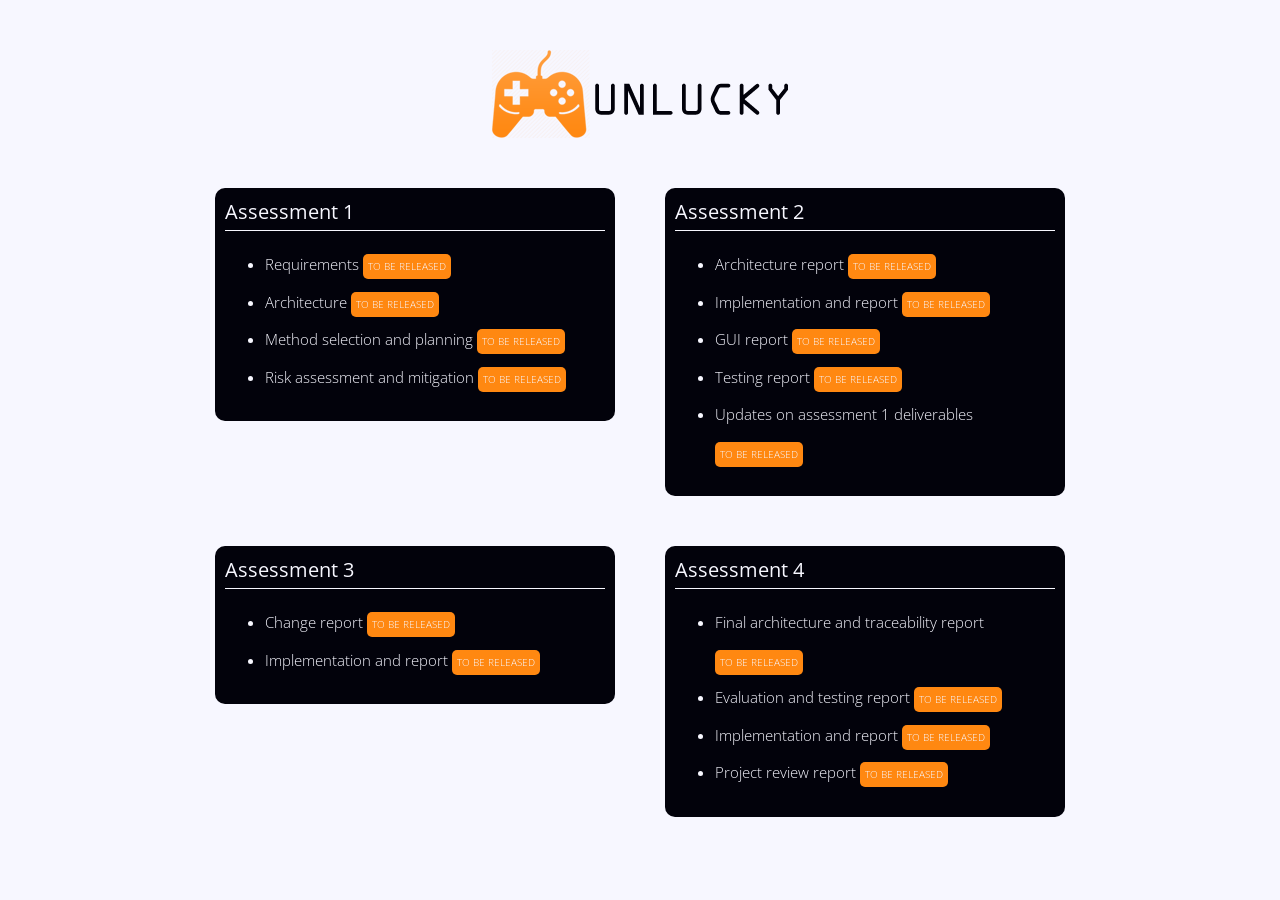
==== docs/index.html @ b44384e7 "Add a website" ====
<!DOCTYPE HTML>
<html>
	<head>
		<meta http-equiv="Content-Type" content="text/html; charset=UTF-8" />
		<title>Unlucky</title>

        <link href="https://fonts.googleapis.com/css?family=Open+Sans:300,400" rel="stylesheet">
		<link rel="stylesheet" type="text/css" href="assets/css/style.css">
	</head>
	<body>
        <a href="index.html" id="logo"></a>

        <div id="wrapper">
            <!-- Assessment 1 -->
            <div class="block" style="margin-right: 50px">
                <div class="title">Assessment 1</div>
                <div class="line"></div>

                <ul>
                    <li>
                        Requirements <a>To be released</a>
                    </li>
                    <li>
                        Architecture <a>To be released</a>
                    </li>
                    <li>
                        Method selection and planning <a>To be released</a>
                    </li>
                    <li>
                        Risk assessment and mitigation <a>To be released</a>
                    </li>
                </ul>
            </div>

            <!-- Assessment 2 -->
            <div class="block">
                <div class="title">Assessment 2</div>
                <div class="line"></div>

                <ul>
                    <li>
                        Architecture report <a>To be released</a>
                    </li>
                    <li>
                        Implementation and report <a>To be released</a>
                    </li>
                    <li>
                        GUI report <a>To be released</a>
                    </li>
                    <li>
                        Testing report <a>To be released</a>
                    </li>
                    <li>
                        Updates on assessment 1 deliverables <a>To be released</a>
                    </li>
                </ul>
            </div>

            <!-- Assessment 3 -->
            <div class="block" style="margin-right: 50px">
                <div class="title">Assessment 3</div>
                <div class="line"></div>

                <ul>
                    <li>
                        Change report <a>To be released</a>
                    </li>
                    <li>
                        Implementation and report <a>To be released</a>
                    </li>
                </ul>
            </div>

            <!-- Assessment 4 -->
            <div class="block">
                <div class="title">Assessment 4</div>
                <div class="line"></div>

                <ul>
                    <li>
                        Final architecture and traceability report <a>To be released</a>
                    </li>
                    <li>
                        Evaluation and testing report <a>To be released</a>
                    </li>
                    <li>
                        Implementation and report <a>To be released</a>
                    </li>
                    <li>
                        Project review report <a>To be released</a>
                    </li>
                </ul>
            </div>
        </div>
    </body>
</html>
---- docs/assets/css/style.css ----
body {
    background-color: #F7F7FF;
    margin: 0;
    padding: 0;
}

#wrapper {
    width: 850px;
    height: auto;
    margin: 0 auto;
}

/* Header */
#logo {
    background-image: url('../images/logo.png');
    width: 296px;
    height: 88px;
    margin: 50px auto 50px auto;
    display: block;
}

/* Wrapper's content */
.block {
    background-color: #02020B;
    width: 380px;
    height: auto;
    float: left;
    -webkit-border-radius: 10px;
    -moz-border-radius: 10px;
    border-radius: 10px;
    margin-bottom: 50px;
    font-family: 'Open Sans', sans-serif;
    padding: 10px;
}

.block .title {
    color: #F7F7FF;
    font-size: 20px;
    font-weight: 400; /* Regular */
    padding: 0 0 5px 0;
}

.block .line {
    background-color: #F7F7FF;
    width: 100%;
    height: 1px;
    margin: 0 0 10px 0;
}

.block ul {
    color: #F7F7FF;
    font-size: 15px;
    font-weight: 300; /* Light */
    line-height: 2.5;
}

.block ul a {
    background-color: #FF8811;
    width: auto;
    height: auto;
    font-size: 10px;
    padding: 0 5px;
    -webkit-border-radius: 5px;
    -moz-border-radius: 5px;
    border-radius: 5px;
    text-transform: uppercase;
    color: #F7F7FF;
    text-decoration: none;
    display: inline-block;
}
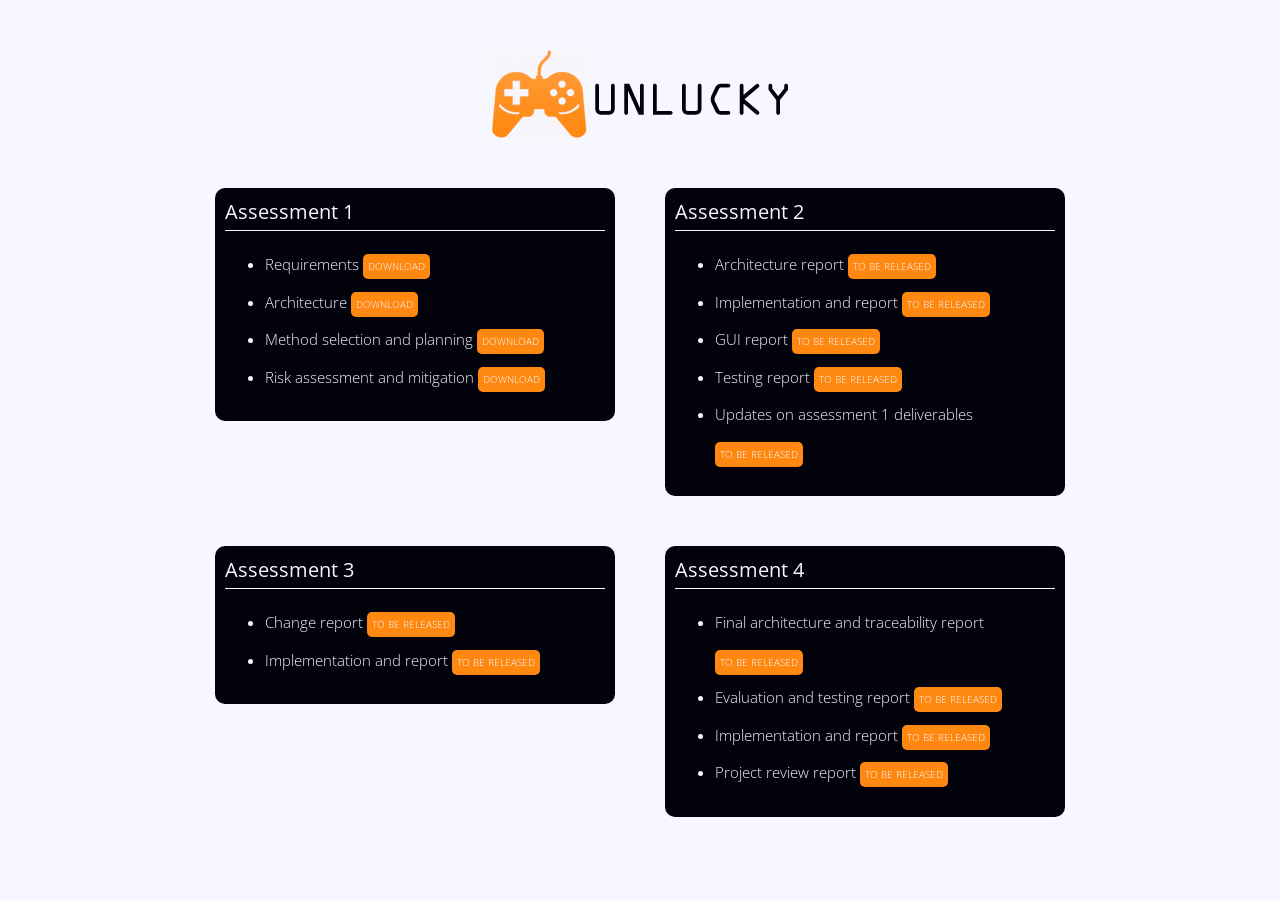
==== commit 11ab3681: "Update the website" ====
--- a/docs/index.html
+++ b/docs/index.html
@@ -18,16 +18,16 @@
 
                 <ul>
                     <li>
-                        Requirements <a>To be released</a>
+                        Requirements <a href="https://github.com/as2378/unlucky/raw/master/files/Assessment1/Req1.pdf">Download</a>
                     </li>
                     <li>
-                        Architecture <a>To be released</a>
+                        Architecture <a href="https://github.com/as2378/unlucky/raw/master/files/Assessment1/Arch1.pdf">Download</a>
                     </li>
                     <li>
-                        Method selection and planning <a>To be released</a>
+                        Method selection and planning <a href="https://github.com/as2378/unlucky/raw/master/files/Assessment1/Plan1.pdf">Download</a>
                     </li>
                     <li>
-                        Risk assessment and mitigation <a>To be released</a>
+                        Risk assessment and mitigation <a href="https://github.com/as2378/unlucky/raw/master/files/Assessment1/Risk1.pdf">Download</a>
                     </li>
                 </ul>
             </div>
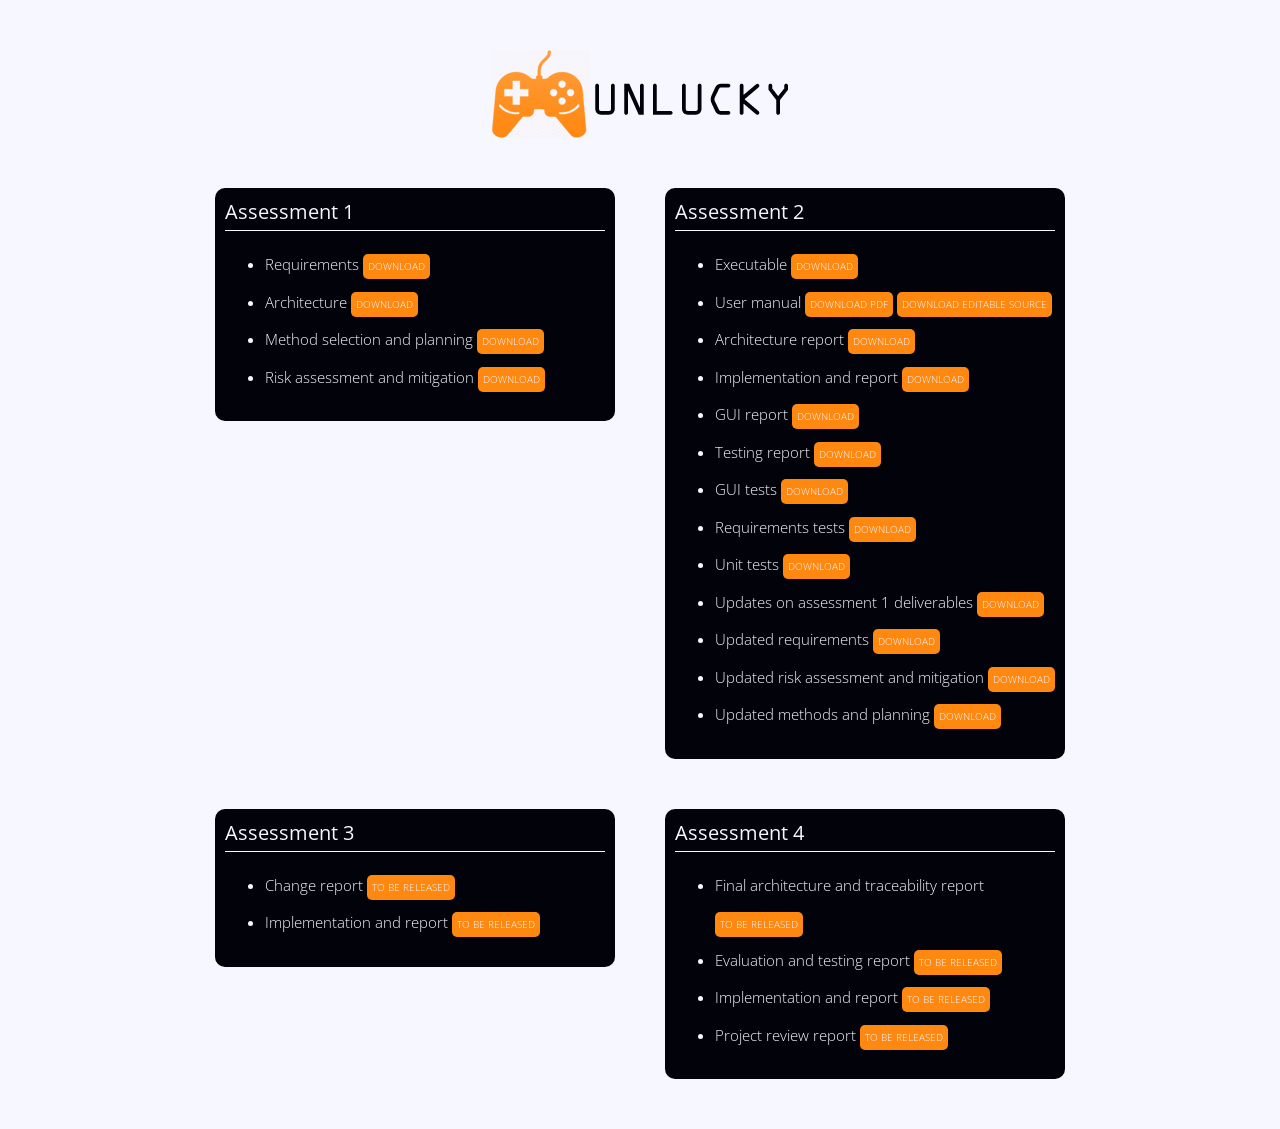
==== commit e1a03020: "Update the website" ====
--- a/docs/index.html
+++ b/docs/index.html
@@ -18,16 +18,16 @@
 
                 <ul>
                     <li>
-                        Requirements <a href="https://github.com/as2378/unlucky/raw/master/files/Assessment1/Req1.pdf">Download</a>
+                        Requirements <a href="https://github.com/as2378/unlucky/raw/master/docs/files/Assessment1/Req1.pdf">Download</a>
                     </li>
                     <li>
-                        Architecture <a href="https://github.com/as2378/unlucky/raw/master/files/Assessment1/Arch1.pdf">Download</a>
+                        Architecture <a href="https://github.com/as2378/unlucky/raw/master/docs/files/Assessment1/Arch1.pdf">Download</a>
                     </li>
                     <li>
-                        Method selection and planning <a href="https://github.com/as2378/unlucky/raw/master/files/Assessment1/Plan1.pdf">Download</a>
+                        Method selection and planning <a href="https://github.com/as2378/unlucky/raw/master/docs/files/Assessment1/Plan1.pdf">Download</a>
                     </li>
                     <li>
-                        Risk assessment and mitigation <a href="https://github.com/as2378/unlucky/raw/master/files/Assessment1/Risk1.pdf">Download</a>
+                        Risk assessment and mitigation <a href="https://github.com/as2378/unlucky/raw/master/docs/files/Assessment1/Risk1.pdf">Download</a>
                     </li>
                 </ul>
             </div>
@@ -39,19 +39,44 @@
 
                 <ul>
                     <li>
-                        Architecture report <a>To be released</a>
+                        Executable <a href="https://github.com/as2378/unlucky/raw/master/docs/files/Assessment2/game.zip">Download</a>
                     </li>
                     <li>
-                        Implementation and report <a>To be released</a>
+                        User manual <a href="https://github.com/as2378/unlucky/raw/master/docs/files/Assessment2/UserManual.pdf">Download PDF</a>
+                                    <a href="https://github.com/as2378/unlucky/raw/master/docs/files/Assessment2/UserManual.docx">Download Editable Source</a>
                     </li>
                     <li>
-                        GUI report <a>To be released</a>
+                        Architecture report <a href="https://github.com/as2378/unlucky/raw/master/docs/files/Assessment2/Arch2.pdf">Download</a>
                     </li>
                     <li>
-                        Testing report <a>To be released</a>
+                        Implementation and report <a href="https://github.com/as2378/unlucky/raw/master/docs/files/Assessment2/Impl2.pdf">Download</a>
                     </li>
                     <li>
-                        Updates on assessment 1 deliverables <a>To be released</a>
+                        GUI report <a href="https://github.com/as2378/unlucky/raw/master/docs/files/Assessment2/GUI2.pdf">Download</a>
+                    </li>
+                    <li>
+                        Testing report <a href="https://github.com/as2378/unlucky/raw/master/docs/files/Assessment2/Test2.pdf">Download</a>
+                    </li>
+                    <li>
+                        GUI tests <a href="https://github.com/as2378/unlucky/raw/master/docs/files/Assessment2/GUI_Tests.pdf">Download</a>
+                    </li>
+                    <li>
+                        Requirements tests <a href="https://github.com/as2378/unlucky/raw/master/docs/files/Assessment2/Requirements_Tests.pdf">Download</a>
+                    </li>
+                    <li>
+                        Unit tests <a href="https://github.com/as2378/unlucky/raw/master/docs/files/Assessment2/Unit_Tests.pdf">Download</a>
+                    </li>
+                    <li>
+                        Updates on assessment 1 deliverables <a href="https://github.com/as2378/unlucky/raw/master/docs/files/Assessment2/Updates2.pdf">Download</a>
+                    </li>
+                    <li>
+                        Updated requirements <a href="https://github.com/as2378/unlucky/raw/master/docs/files/Assessment2/Updated_Requirements.pdf">Download</a>
+                    </li>
+                    <li>
+                        Updated risk assessment and mitigation <a href="https://github.com/as2378/unlucky/raw/master/docs/files/Assessment2/Updated_Risk_Assessment_and_Mitigation.pdf">Download</a>
+                    </li>
+                    <li>
+                        Updated methods and planning <a href="https://github.com/as2378/unlucky/raw/master/docs/files/Assessment2/Updated_methods_and_planning.pdf">Download</a>
                     </li>
                 </ul>
             </div>
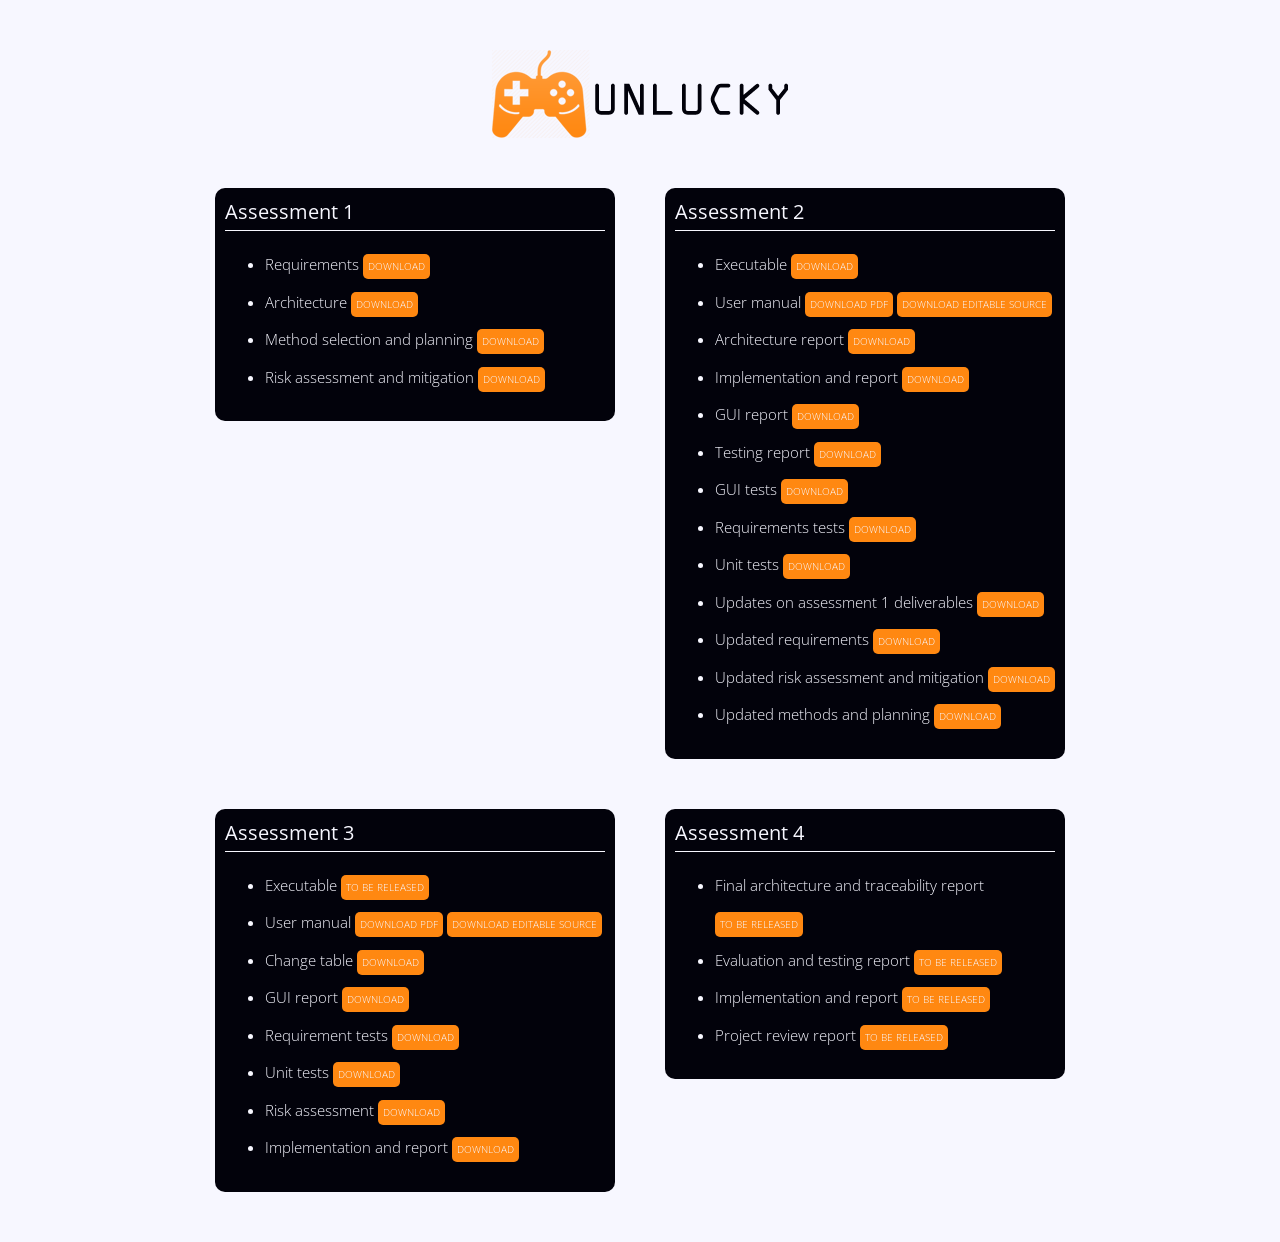
==== commit 722a30fd: "Add the files of assessment 3" ====
--- a/docs/index.html
+++ b/docs/index.html
@@ -88,10 +88,29 @@
 
                 <ul>
                     <li>
-                        Change report <a>To be released</a>
+                        Executable <a>To be released</a>
                     </li>
                     <li>
-                        Implementation and report <a>To be released</a>
+                        User manual <a href="https://github.com/as2378/unlucky/raw/master/docs/files/Assessment3/UserManual.pdf">Download PDF</a>
+                                    <a href="https://github.com/as2378/unlucky/raw/master/docs/files/Assessment3/UserManual.docx">Download Editable Source</a>
+                    </li>
+                    <li>
+                        Change table <a href="https://github.com/as2378/unlucky/raw/master/docs/files/Assessment3/ChangeTable.pdf">Download</a>
+                    </li>
+                    <li>
+                        GUI report <a href="https://github.com/as2378/unlucky/raw/master/docs/files/Assessment3/Assessment3-GUI_Report.pdf">Download</a>
+                    </li>
+                    <li>
+                        Requirement tests <a href="https://github.com/as2378/unlucky/raw/master/docs/files/Assessment3/Assessment3-RequirementTests.pdf">Download</a>
+                    </li>
+                    <li>
+                        Unit tests <a href="https://github.com/as2378/unlucky/raw/master/docs/files/Assessment3/Assessment3-UnitTests.pdf">Download</a>
+                    </li>
+                    <li>
+                        Risk assessment <a href="https://github.com/as2378/unlucky/raw/master/docs/files/Assessment3/Assessment3-Risk_Assessment.pdf">Download</a>
+                    </li>
+                    <li>
+                        Implementation and report <a href="https://github.com/as2378/unlucky/raw/master/docs/files/Assessment3/Impl3.pdf">Download</a>
                     </li>
                 </ul>
             </div>
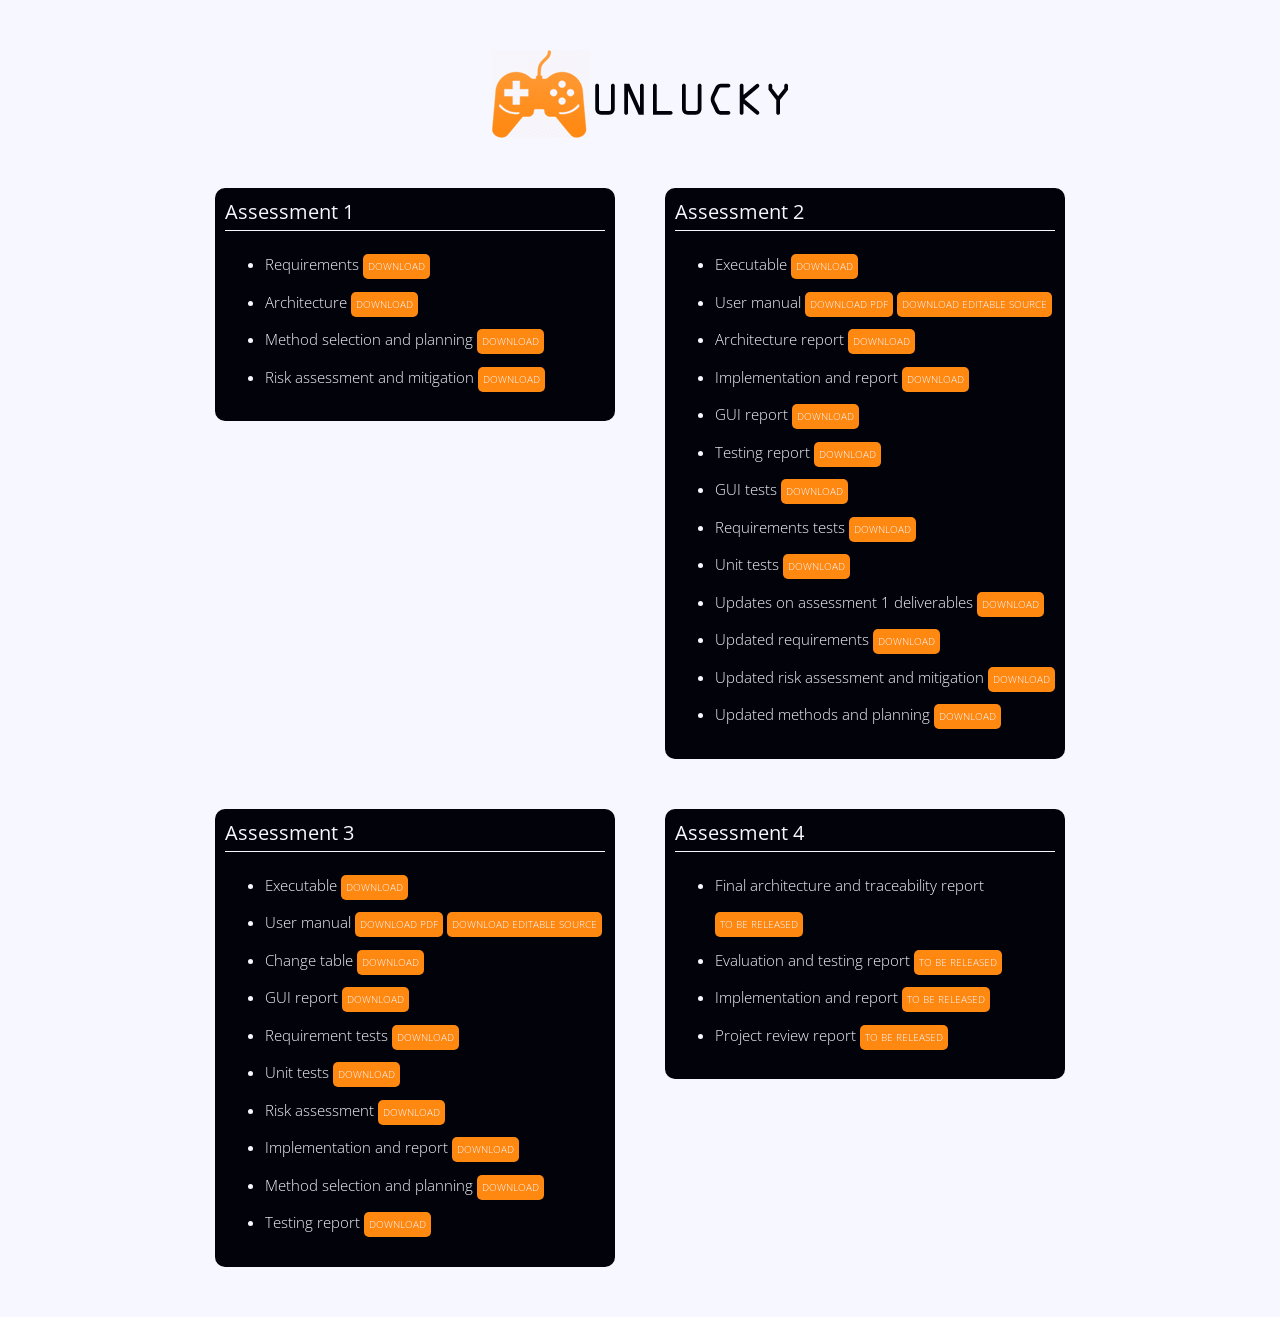
==== commit 924287e0: "Update the list of files" ====
--- a/docs/index.html
+++ b/docs/index.html
@@ -88,7 +88,7 @@
 
                 <ul>
                     <li>
-                        Executable <a>To be released</a>
+                        Executable <a href="https://github.com/as2378/unlucky/raw/master/docs/files/Assessment3/UniversityDomination.zip">Download</a>
                     </li>
                     <li>
                         User manual <a href="https://github.com/as2378/unlucky/raw/master/docs/files/Assessment3/UserManual.pdf">Download PDF</a>
@@ -111,6 +111,12 @@
                     </li>
                     <li>
                         Implementation and report <a href="https://github.com/as2378/unlucky/raw/master/docs/files/Assessment3/Impl3.pdf">Download</a>
+                    </li>
+                    <li>
+                        Method selection and planning <a href="https://github.com/as2378/unlucky/raw/master/docs/files/Assessment3/Assessment3-Methods_and_Planning.pdf">Download</a>
+                    </li>
+                    <li>
+                        Testing report <a href="https://github.com/as2378/unlucky/raw/master/docs/files/Assessment3/Assessment3-TestingReport.pdf">Download</a>
                     </li>
                 </ul>
             </div>
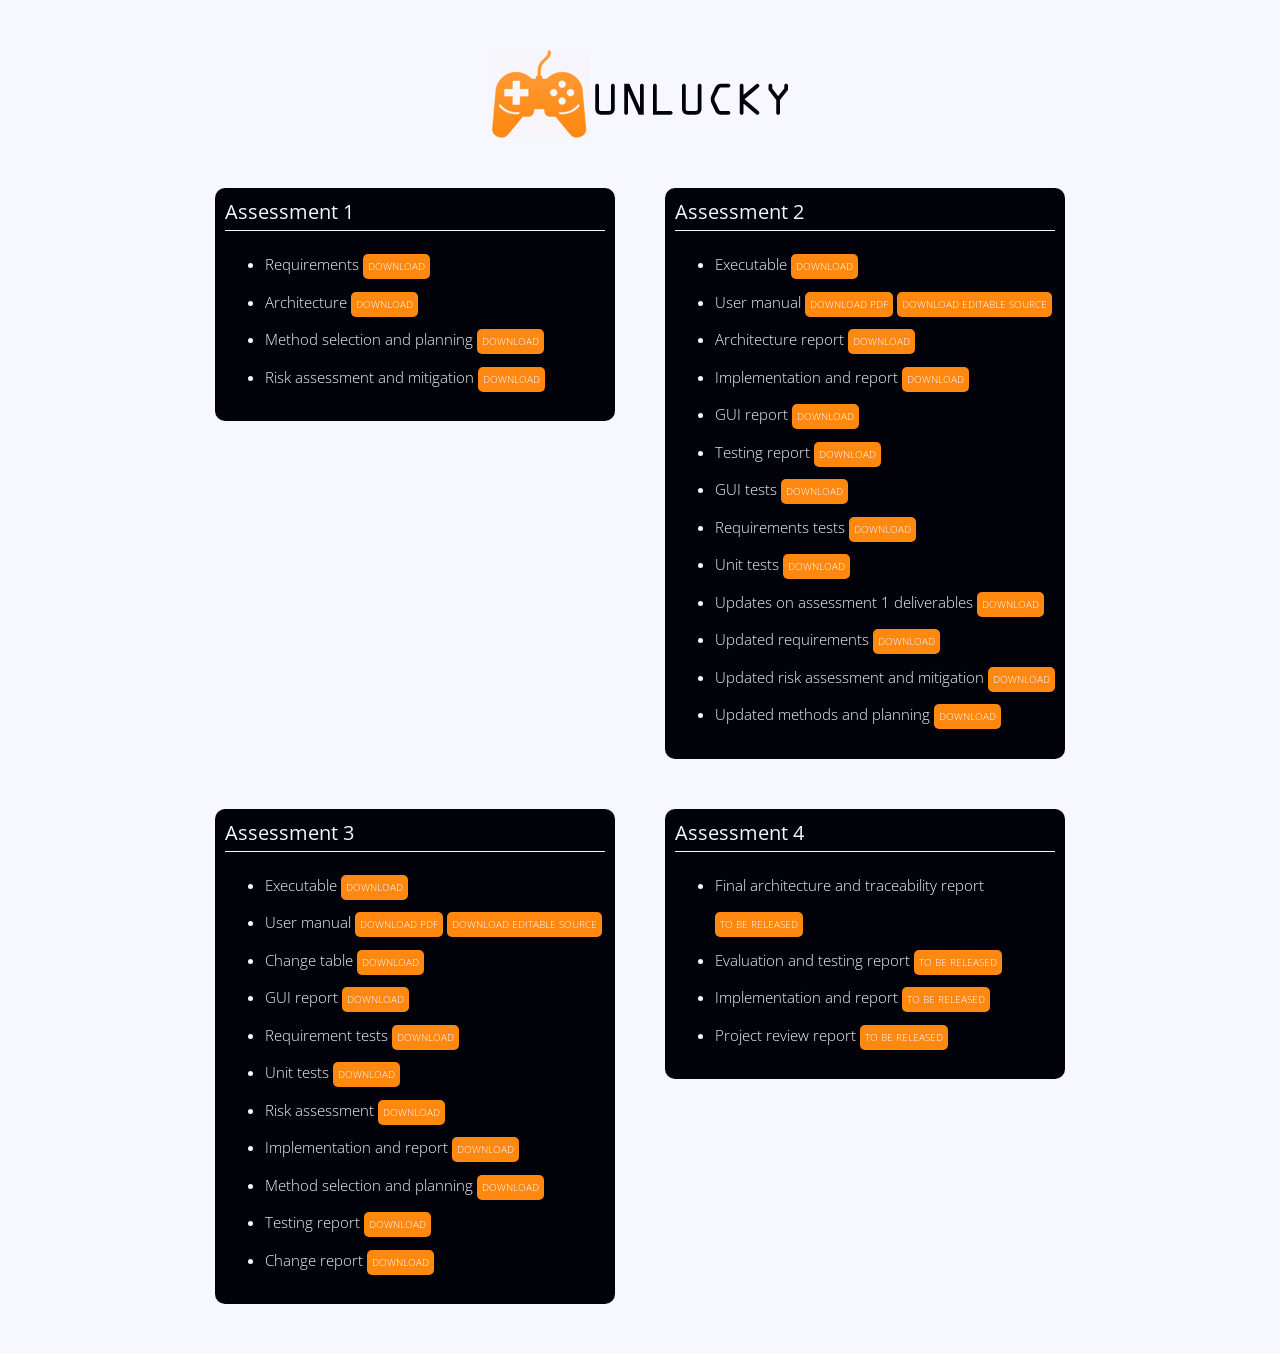
==== commit 4821d1c5: "Update the list of files" ====
--- a/docs/index.html
+++ b/docs/index.html
@@ -118,6 +118,9 @@
                     <li>
                         Testing report <a href="https://github.com/as2378/unlucky/raw/master/docs/files/Assessment3/Assessment3-TestingReport.pdf">Download</a>
                     </li>
+                    <li>
+                        Change report <a href="https://github.com/as2378/unlucky/raw/master/docs/files/Assessment3/Change3.pdf">Download</a>
+                    </li>
                 </ul>
             </div>
 
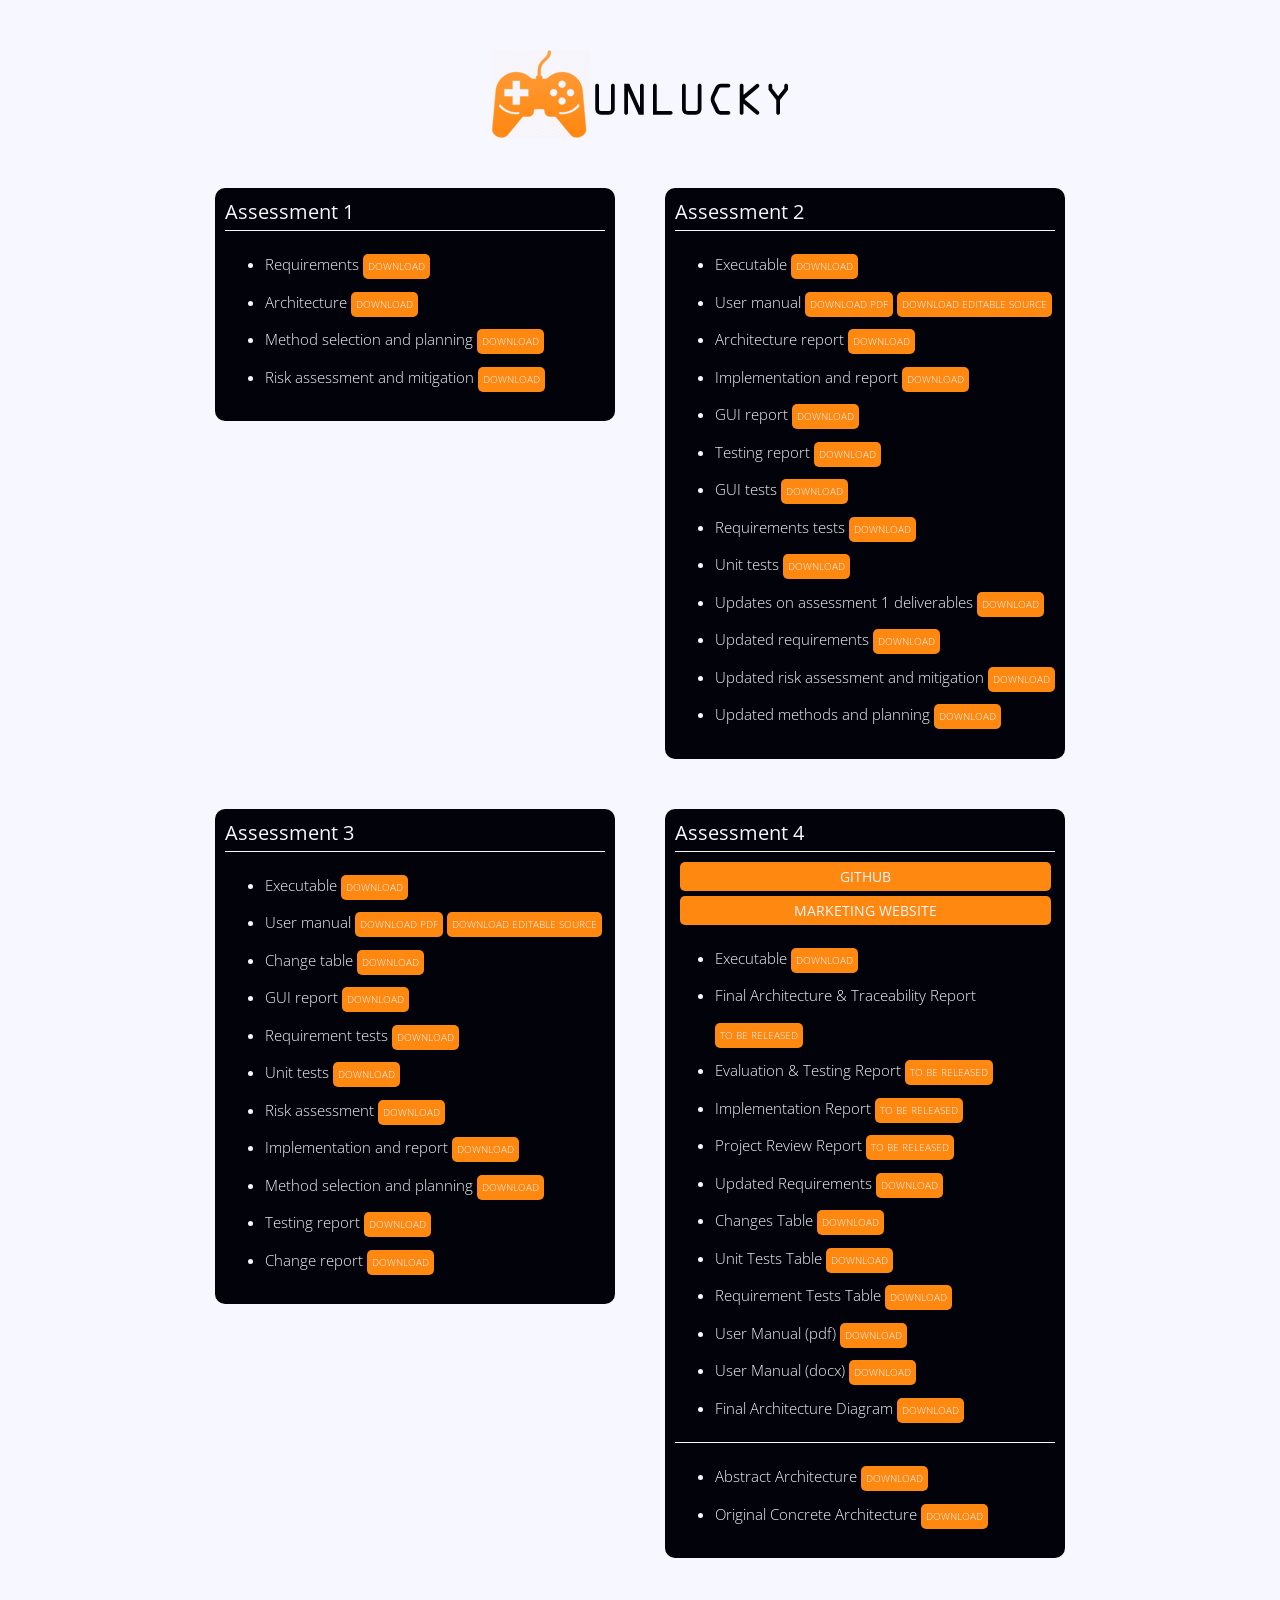
==== commit bf538ad5: "Added some Assessment 4 documents" ====
--- a/docs/index.html
+++ b/docs/index.html
@@ -128,20 +128,54 @@
             <div class="block">
                 <div class="title">Assessment 4</div>
                 <div class="line"></div>
-
+		<a class="button" href = "https://github.com/as2378/Assessment3">GitHub</a>
+                <a class="button" href = "https://tb1009.github.io/UniversityDomination">Marketing Website</a>
                 <ul>
-                    <li>
-                        Final architecture and traceability report <a>To be released</a>
+		    <li>
+                        Executable <a href="./files/Assessment4/UniversityDomination.zip">Download</a>
                     </li>
                     <li>
-                        Evaluation and testing report <a>To be released</a>
+                        Final Architecture & Traceability Report <a>To be released</a>
                     </li>
                     <li>
-                        Implementation and report <a>To be released</a>
+                        Evaluation & Testing Report <a>To be released</a>
                     </li>
                     <li>
-                        Project review report <a>To be released</a>
+                        Implementation Report <a>To be released</a>
                     </li>
+                    <li>
+                        Project Review Report <a>To be released</a>
+                    </li>
+		    <li>
+			Updated Requirements <a href="./files/Assessment4/Updated_Requirements.pdf">Download</a>
+		    </li>
+		    <li>
+			Changes Table <a href="./files/Assessment4/Changes_Table.pdf">Download</a>
+		    </li>
+		    <li>
+			Unit Tests Table <a href="./files/Assessment4/Unit_Tests.pdf">Download</a>
+		    </li>
+		    <li>
+			Requirement Tests Table <a href="./files/Assessment4/Requirement_Tests.pdf">Download</a>
+		    </li>
+		    <li>
+			User Manual (pdf) <a href="./files/Assessment4/User_Manual.pdf">Download</a>
+		    </li>
+		    <li>
+			User Manual (docx) <a href="./files/Assessment4/User_Manual.docx">Download</a>
+		    </li>
+		    <li>
+			Final Architecture Diagram <a href="./files/Assessment4/Final_Architecture_Diagram.jpg">Download</a>
+		    </li>
+		</ul>
+		<div class="line"></div>
+                <ul>
+		    <li>
+			Abstract Architecture <a href="./files/Assessment4/Arch1-Abstract_Architecture.pdf">Download</a>
+		    </li>
+		    <li>
+			Original Concrete Architecture <a href="./files/Assessment4/Arch2-Original_Concrete_Architecture.pdf">Download</a>
+		    </li>
                 </ul>
             </div>
         </div>
--- a/docs/assets/css/style.css
+++ b/docs/assets/css/style.css
@@ -54,7 +54,7 @@
     line-height: 2.5;
 }
 
-.block ul a {
+.block ul a, .button {
     background-color: #FF8811;
     width: auto;
     height: auto;
@@ -68,3 +68,12 @@
     text-decoration: none;
     display: inline-block;
 }
+
+.button {
+    display: block;
+    width: 95%;
+    font-size: 14px;
+    margin: 5px auto;
+    padding: 5px;  
+    text-align:center;
+}
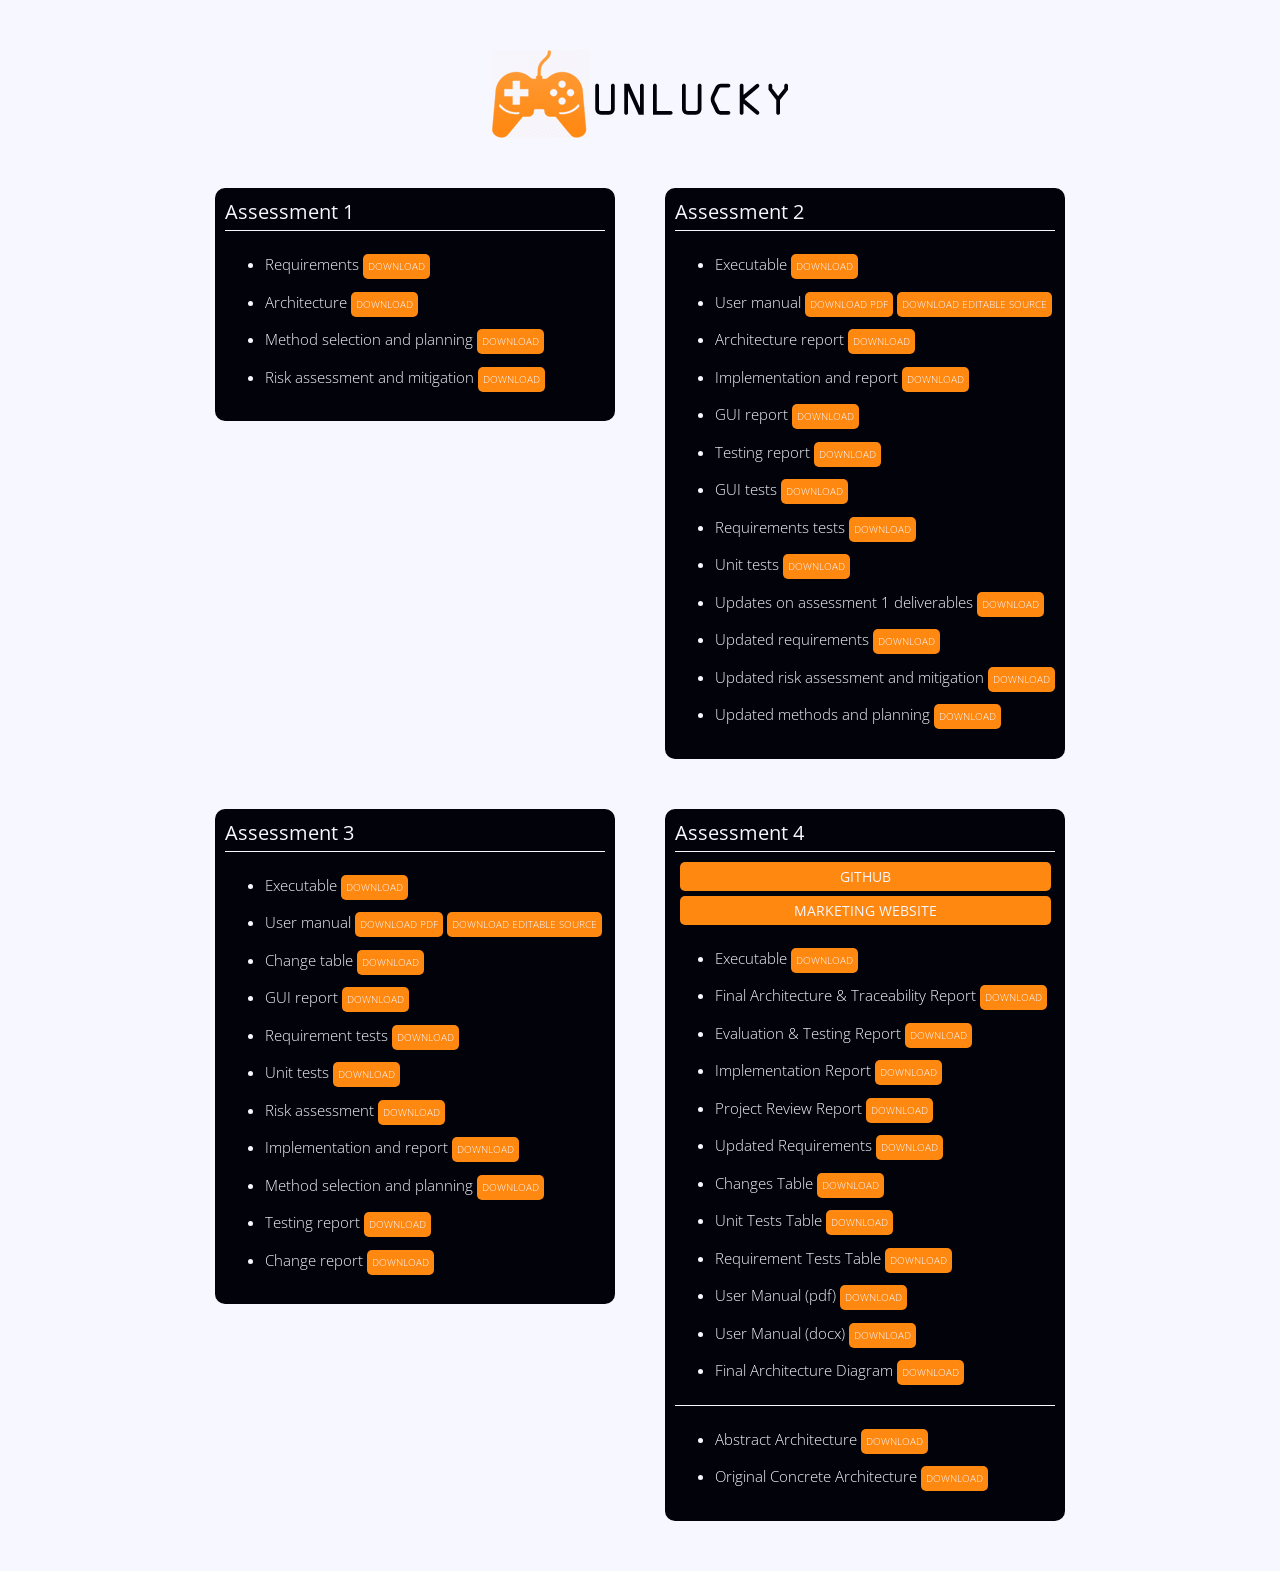
==== commit b0c40b28: "Added remaining assessment 4 documents" ====
--- a/docs/index.html
+++ b/docs/index.html
@@ -4,8 +4,9 @@
 		<meta http-equiv="Content-Type" content="text/html; charset=UTF-8" />
 		<title>Unlucky</title>
 
-        <link href="https://fonts.googleapis.com/css?family=Open+Sans:300,400" rel="stylesheet">
+        	<link href="https://fonts.googleapis.com/css?family=Open+Sans:300,400" rel="stylesheet">
 		<link rel="stylesheet" type="text/css" href="assets/css/style.css">
+		<link rel="icon" href="./assets/images/icon.png">
 	</head>
 	<body>
         <a href="index.html" id="logo"></a>
@@ -135,16 +136,16 @@
                         Executable <a href="./files/Assessment4/UniversityDomination.zip">Download</a>
                     </li>
                     <li>
-                        Final Architecture & Traceability Report <a>To be released</a>
+                        Final Architecture & Traceability Report <a href="./files/Assessment4/AT4.pdf">Download</a>
                     </li>
                     <li>
-                        Evaluation & Testing Report <a>To be released</a>
+                        Evaluation & Testing Report <a href="./files/Assessment4/ET4.pdf">Download</a>
                     </li>
                     <li>
-                        Implementation Report <a>To be released</a>
+                        Implementation Report <a href="./files/Assessment4/Impl4.pdf">Download</a>
                     </li>
                     <li>
-                        Project Review Report <a>To be released</a>
+                        Project Review Report <a href="./files/Assessment4/Review4.pdf">Download</a>
                     </li>
 		    <li>
 			Updated Requirements <a href="./files/Assessment4/Updated_Requirements.pdf">Download</a>
